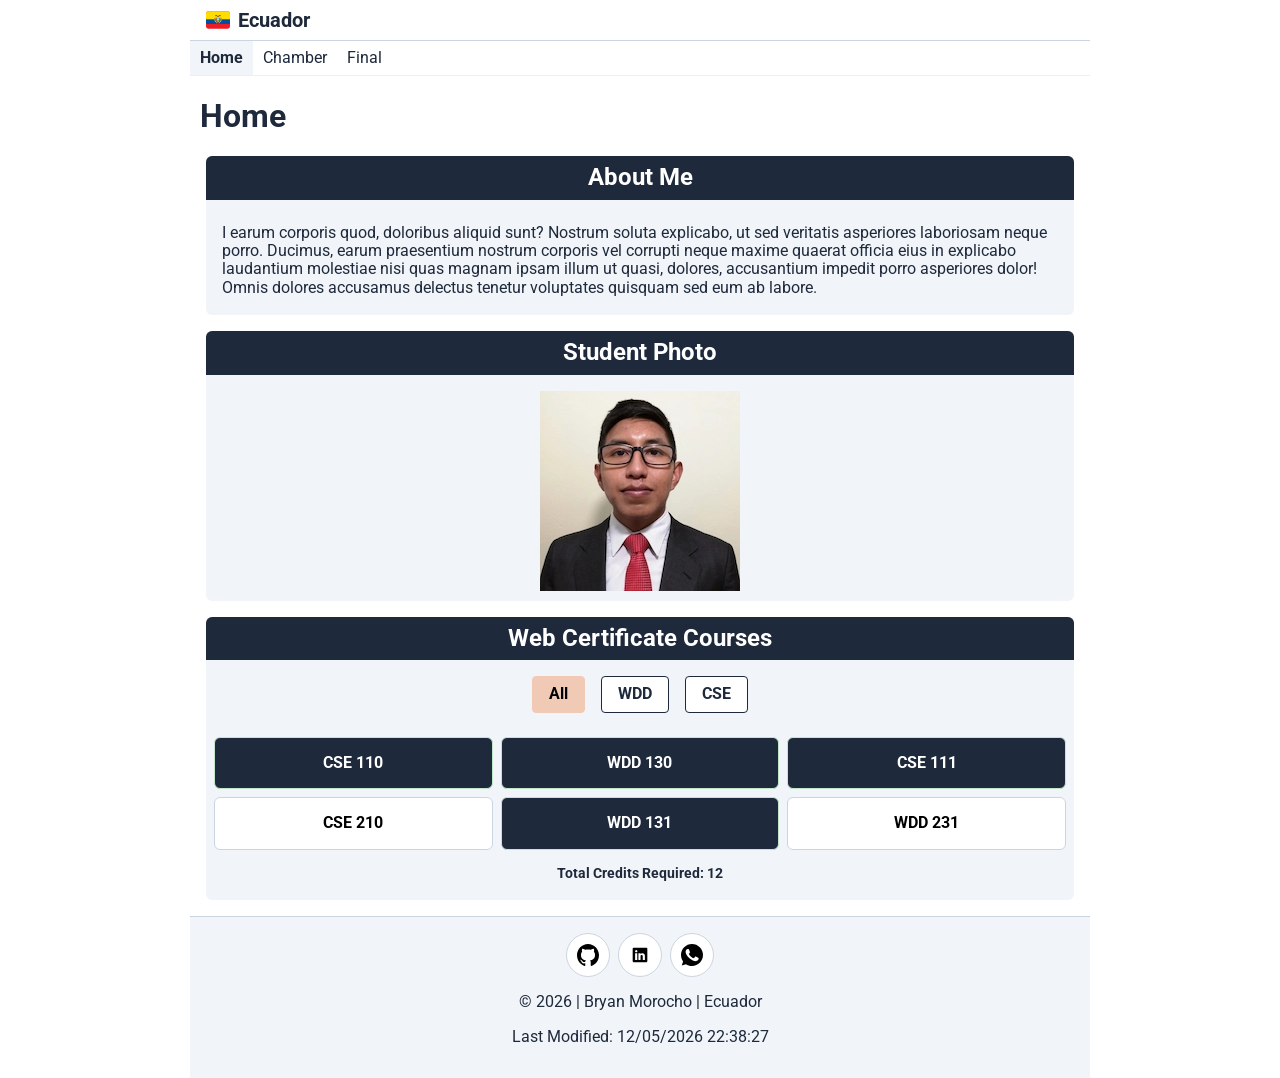
==== index.html @ 5be6d617 "w01-project" ====
<!DOCTYPE html>
<html lang="en">
<head>
    <meta charset="UTF-8">
    <meta name="viewport" content="width=device-width, initial-scale=1.0">
    <meta name="description" content="Course home page for Bryan Morocho - WDD 231">
    <meta name="author" content="Bryan Morocho">
    <title>Bryan Morocho | Home Page</title>
    <link rel="stylesheet" href="styles/normalize.css">
    <link rel="stylesheet" href="styles/small.css">
    <link rel="stylesheet" href="styles/larger.css">
    <link href="https://fonts.googleapis.com/css2?family=Roboto&display=swap" rel="stylesheet">
    <script src="scripts/navigation.js" defer></script>
    <script src="scripts/footer.js" defer></script>
    <script src="scripts/courses.js" defer></script>
</head>
<body>
    <header>
        <img src="images/flag-ecuador.svg" alt="ecuador's flag">
        <span>Ecuador</span>
        <button id="ham-btn" class="hamburger"></button>
    </header>
    <nav id="nav-bar" class="navigation">
            <ul>
                <li class="current"><a href="#">Home</a></li>
                <li><a href="#">Chamber</a></li>
                <li><a href="#">Final</a></li>
            </ul>
        </nav>
    <main>
        <h1>Home</h1>
        <section>
            <h2>About Me</h2>
            <p>I earum corporis quod, doloribus aliquid sunt? Nostrum soluta explicabo, ut sed veritatis asperiores laboriosam neque porro. Ducimus, earum praesentium nostrum corporis vel corrupti neque maxime quaerat officia eius in explicabo laudantium molestiae nisi quas magnam ipsam illum ut quasi, dolores, accusantium impedit porro asperiores dolor! Omnis dolores accusamus delectus tenetur voluptates quisquam sed eum ab labore.</p>
        </section>
        <section>
            <h2>Student Photo</h2>
            <img src="images/profile.webp" alt="Bryan Morocho's photo">
        </section>

        <section id="cert-section" class="cetificate-section">
            <h2>Web Certificate Courses</h2>
            <div class="filters">
                <button id="all-courses">All</button>
                <button id="wdd-courses">WDD</button>
                <button id="cse-courses">CSE</button>
            </div>
            <div id="courses-cards" class="course-grid"></div>
            <p class="total-credits">Total Credits Required: <span id="credits">0</span></p>
        </section>
    
    </main>

    <footer>
        <div class="social">
            <a href="#" target="_blank"><img src="images/github_icon.svg" alt="github" width="16" height="16"></a>
            <a href="#" target="_blank"><img src="images/linkedin_icon.svg" alt="linkedin" width="16" height="16"></a>
            <a href="#" target="_blank"><img src="images/whatsapp_icon.svg" alt="whatsapp" width="16" height="16"></a>
        </div>
        <p>&copy; <span id="currentYear"></span> | Bryan Morocho | Ecuador</p>
        <p>Last Modified: <span id="lastModified"></span></p>
    </footer>
</body>
</html>
---- styles/small.css ----
:root {
    --color-primary: #1E293B;      
    --color-accent: #f0cab5;       
    --color-secondary: #1E293B;    
    --color-success-bg: #1E293B;   
    --color-success-text: #ffffff; 
    --color-success-border: #c3e6cb;
    --color-pending-bg: #ffff;   
    --color-pending-text: black; 
    --color-bg-light: #F1F5F9;     
    --color-white: #ffffff;
    --color-border: #CBD5E1;
}

* {
    box-sizing: border-box;
    font-family: "Roboto", sans-serif;
    color: var(--color-primary);
}

header {
    display: grid;
    grid-template-columns: 40px auto 44px;
    align-items: center;
    padding: 0.5rem 1rem;
    border-bottom: solid 1px var(--color-border);
    background-color: var(--color-white);
}

header img {
    width: 100%;
    height: auto;
    display: block;
}

header span {
    font-size: 1.25rem;
    font-weight: bold;
    padding-left: 0.5rem;
    align-self: center;
    color: var(--color-primary);
}

.hamburger {
    background-color: transparent;
    border: none;
    cursor: pointer;
    padding: 0.5rem;
    color: var(--color-primary);
}

.hamburger::before {
    content: "\2630";
    font-size: 2rem;
}

.hamburger.show::before {
    content: "\00D7";
}

.navigation {
    display: none;
    grid-column: 1 / -1;
}

.navigation.show {
    display: block;
}

.navigation ul {
    list-style-type: none;
    padding: 0;
    margin: 0;
}

.navigation a {
    display: block;
    text-decoration: none;
    padding: 0.5rem 10px;
    border-bottom: solid 1px var(--color-border);
    color: var(--color-primary);
}

.navigation li.current a {
    background-color: var(--color-bg-light);
    font-weight: bold;
}

.navigation a:hover {
    background-color: var(--color-secondary);
    color: var(--color-white);
}

/**** MAIN ****/

h1 {
    margin-left: 10px;
    color: var(--color-primary);
}

section {
    display: block;
    margin: 1rem;
    padding-bottom: 10px;
    background-color: var(--color-bg-light);
    border-radius: 6px;
    overflow: hidden;
}

section h2 {
    background-color: var(--color-primary);
    color: var(--color-white);
    text-align: center;
    padding: 0.5rem;
    margin: 0 0 1rem 0;
}

section p {
    padding: 0.5rem 1rem;
    margin: 0;
}

section img {
    display: block;
    margin: 0 auto;
    max-width: 100%;
    height: auto;
}

/**** COURSES ****/

.filters {
    display: flex;
    justify-content: center;
    gap: 1rem;
    margin: 1rem 0;
}

.filters button {
    padding: 0.5rem 1rem;
    border: 1px solid var(--color-primary);
    cursor: pointer;
    font-weight: bold;
    border-radius: 4px;
    background-color: var(--color-white);
    color: var(--color-primary);
    transition: background-color 0.2s ease;
}

.filters button.active,
.filters button:hover {
    background-color: var(--color-accent);
    color: black;
    border-color: var(--color-accent);
}

.course-grid {
    display: grid;
    grid-template-columns: 1fr;
    gap: 0.5rem;
    padding: 0.5rem;
}

.courses-card {
    padding: 1rem;
    border: 1px solid var(--color-border);
    border-radius: 6px;
    text-align: center;
    font-weight: bold;
    background-color: var(--color-pending-bg);
    color: var(--color-pending-text);
}

.courses-card.completed {
    background-color: var(--color-success-bg);
    color: var(--color-success-text);
    border-color: var(--color-success-border);
}

.total-credits {
    text-align: center;
    font-weight: bold;
    font-size: 0.9rem;
    color: var(--color-primary);
}

/**** FOOTER ****/

footer {
    background-color: var(--color-bg-light);
    padding: 1rem 10px;
    text-align: center;
    border-top: 1px solid var(--color-border);
}

.social {
    display: flex;
    justify-content: center;
    column-gap: 8px;
    margin-bottom: 0.5rem;
}

.social a {
    display: flex;
    border: var(--color-border) solid 1px;
    border-radius: 22px;
    width: 44px;
    height: 44px;
    justify-content: center;
    align-items: center;
    background-color: var(--color-white);
}

.social img {
    width: 22px;
    height: auto;
}

.social a:hover {
    background-color: var(--color-bg-light);
    border-color: var(--color-accent);
}
---- styles/larger.css ----
@media only screen and (min-width: 38rem) {
    header, main, nav, footer {
        max-width: 900px;
        margin: 0 auto;
    }

    header {
        grid-template-columns: 24px auto;
    }

    .hamburger {
        display: none;
    }

/***********/

    .navigation {
        display: block;
        border-bottom: solid 1px #eee;
    }

    .navigation ul {
        display: flex;
        /* gap: 1rem; */
    }

    .navigation a {
        border: none;
    }

    .course-grid {
        grid-template-columns: repeat(3, 1fr);
    }
    
}
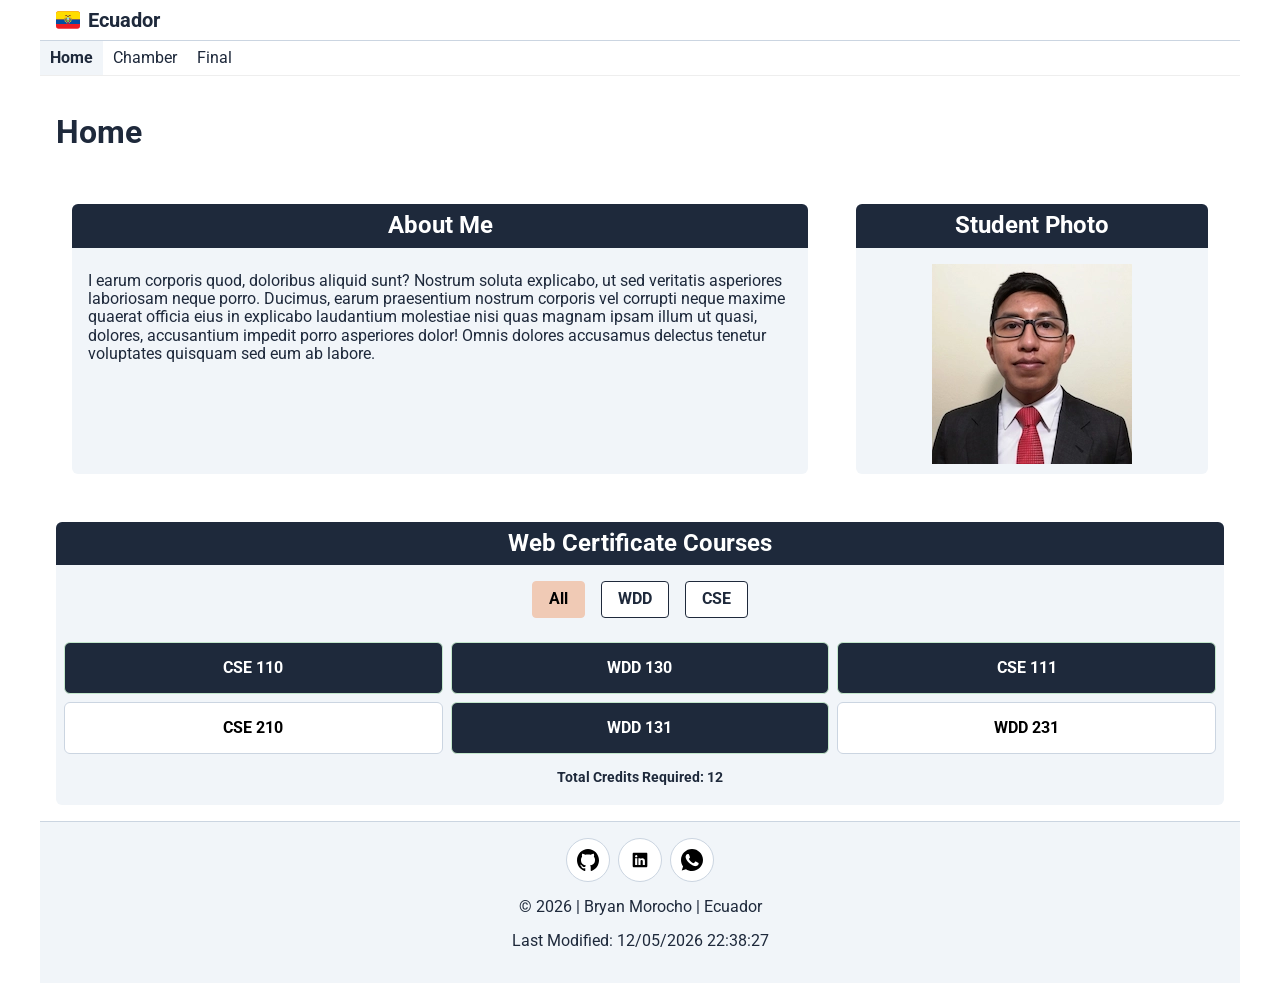
==== commit d64d2ed4: "last corrections" ====
--- a/index.html
+++ b/index.html
@@ -3,12 +3,14 @@
 <head>
     <meta charset="UTF-8">
     <meta name="viewport" content="width=device-width, initial-scale=1.0">
-    <meta name="description" content="Course home page for Bryan Morocho - WDD 231">
+    <meta name="description" content="Official WDD 231 web development course home page for Bryan Morocho projects.">
     <meta name="author" content="Bryan Morocho">
     <title>Bryan Morocho | Home Page</title>
     <link rel="stylesheet" href="styles/normalize.css">
     <link rel="stylesheet" href="styles/small.css">
     <link rel="stylesheet" href="styles/larger.css">
+    <link rel="preconnect" href="https://fonts.googleapis.com">
+    <link rel="preconnect" href="https://fonts.gstatic.com" crossorigin>
     <link href="https://fonts.googleapis.com/css2?family=Roboto&display=swap" rel="stylesheet">
     <script src="scripts/navigation.js" defer></script>
     <script src="scripts/footer.js" defer></script>
@@ -53,9 +55,9 @@
 
     <footer>
         <div class="social">
-            <a href="#" target="_blank"><img src="images/github_icon.svg" alt="github" width="16" height="16"></a>
-            <a href="#" target="_blank"><img src="images/linkedin_icon.svg" alt="linkedin" width="16" height="16"></a>
-            <a href="#" target="_blank"><img src="images/whatsapp_icon.svg" alt="whatsapp" width="16" height="16"></a>
+            <a href="https://github.com/Bryani8/wdd231" target="_blank"><img src="images/github_icon.svg" alt="github" width="16" height="16"></a>
+            <a href="https://www.linkedin.com/in/bryan-morocho-05170b19b/" target="_blank"><img src="images/linkedin_icon.svg" alt="linkedin" width="16" height="16"></a>
+            <a href="https://web.whatsapp.com/" target="_blank"><img src="images/whatsapp_icon.svg" alt="whatsapp" width="16" height="16"></a>
         </div>
         <p>&copy; <span id="currentYear"></span> | Bryan Morocho | Ecuador</p>
         <p>Last Modified: <span id="lastModified"></span></p>
--- a/styles/larger.css
+++ b/styles/larger.css
@@ -1,6 +1,6 @@
 @media only screen and (min-width: 38rem) {
     header, main, nav, footer {
-        max-width: 900px;
+        max-width: 1200px;
         margin: 0 auto;
     }
 
@@ -28,6 +28,23 @@
         border: none;
     }
 
+    main {
+        display: grid;
+        grid-template-columns: 2fr 1fr;
+        gap: 1rem;
+        padding: 1rem;
+    }
+
+    main h1 {
+        grid-column: 1 / -1;
+        margin-left: 0;
+    }
+
+    .cetificate-section {
+        grid-column: 1 / -1;
+        margin: 1rem 0 0 0 !important;
+    }
+
     .course-grid {
         grid-template-columns: repeat(3, 1fr);
     }
